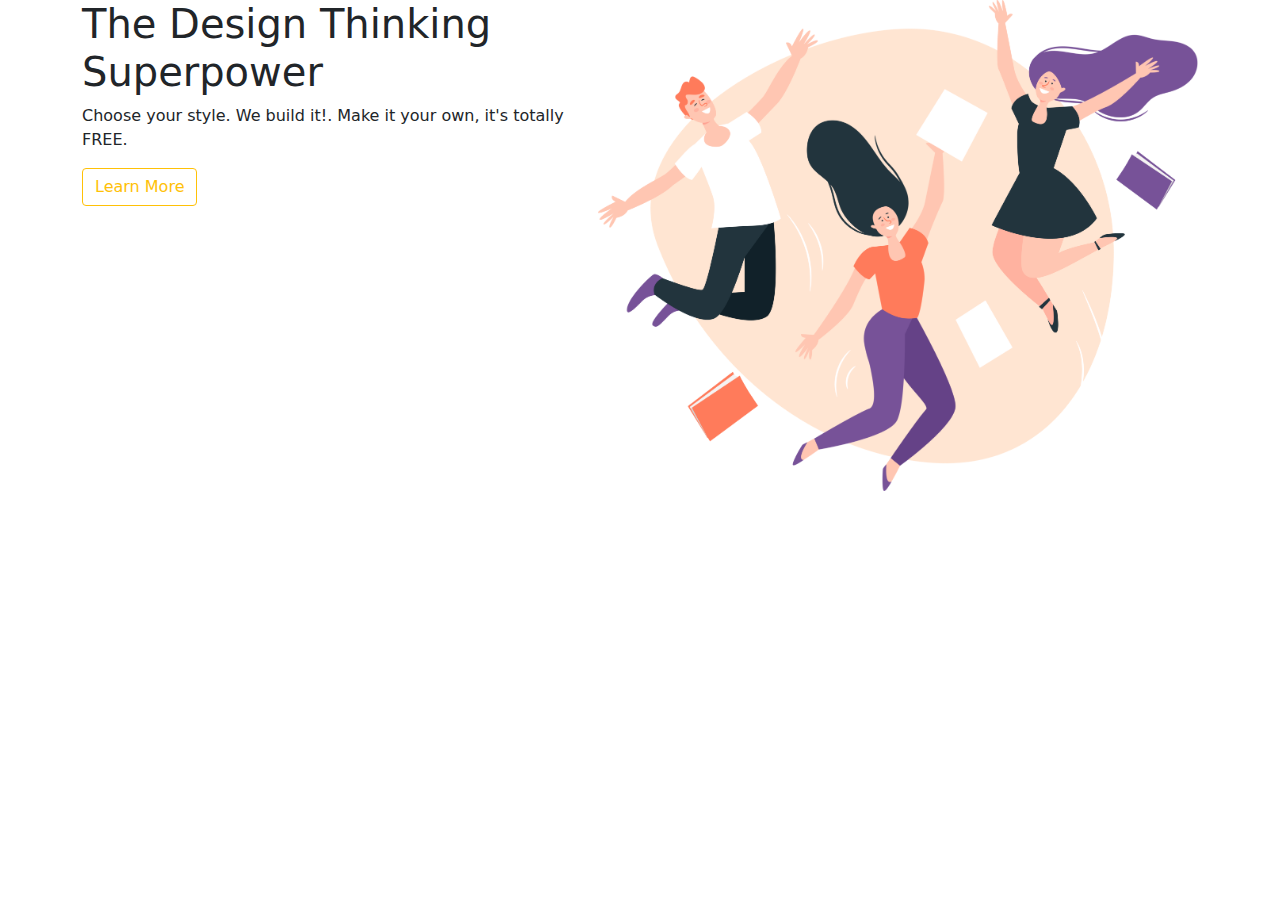
==== Web Design/index.html @ 1e3301ca "customize color based on hex color and bolding the font" ====
<!DOCTYPE html>
<html lang="en">

<head>
    <meta charset="UTF-8">
    <meta http-equiv="X-UA-Compatible" content="IE=edge">
    <meta name="viewport" content="width=device-width, initial-scale=1.0">
    <title>Homepage</title>
    <link rel="stylesheet" href="css/bootstrap.css">
    <link rel="stylesheet" href="css/custom.css">
</head>

<body>
    <section class="herobwa">
        <div class="container">
            <div class="row">
                <div class="col">
                    <h1>The Design Thinking Superpower</h1>
                    <p>Choose your style. We build it!. Make it your own, it's
                        totally FREE.
                    </p>
                    <button type="button" class="btn btn-outline-warning">Learn More</button>
                </div>
                <div class="col">
                    <img width="600" src="images/hero-icon.png" alt="">
                </div>
            </div>
        </div>
    </section>

    <script type="text/javascript" src="js/bootstrap.js"></script>
</body>

</html>
---- Web Design/css/custom.css ----
.btn-primary{
    background-color: #f90;
    border: 0px;
    font-weight: bold;
}
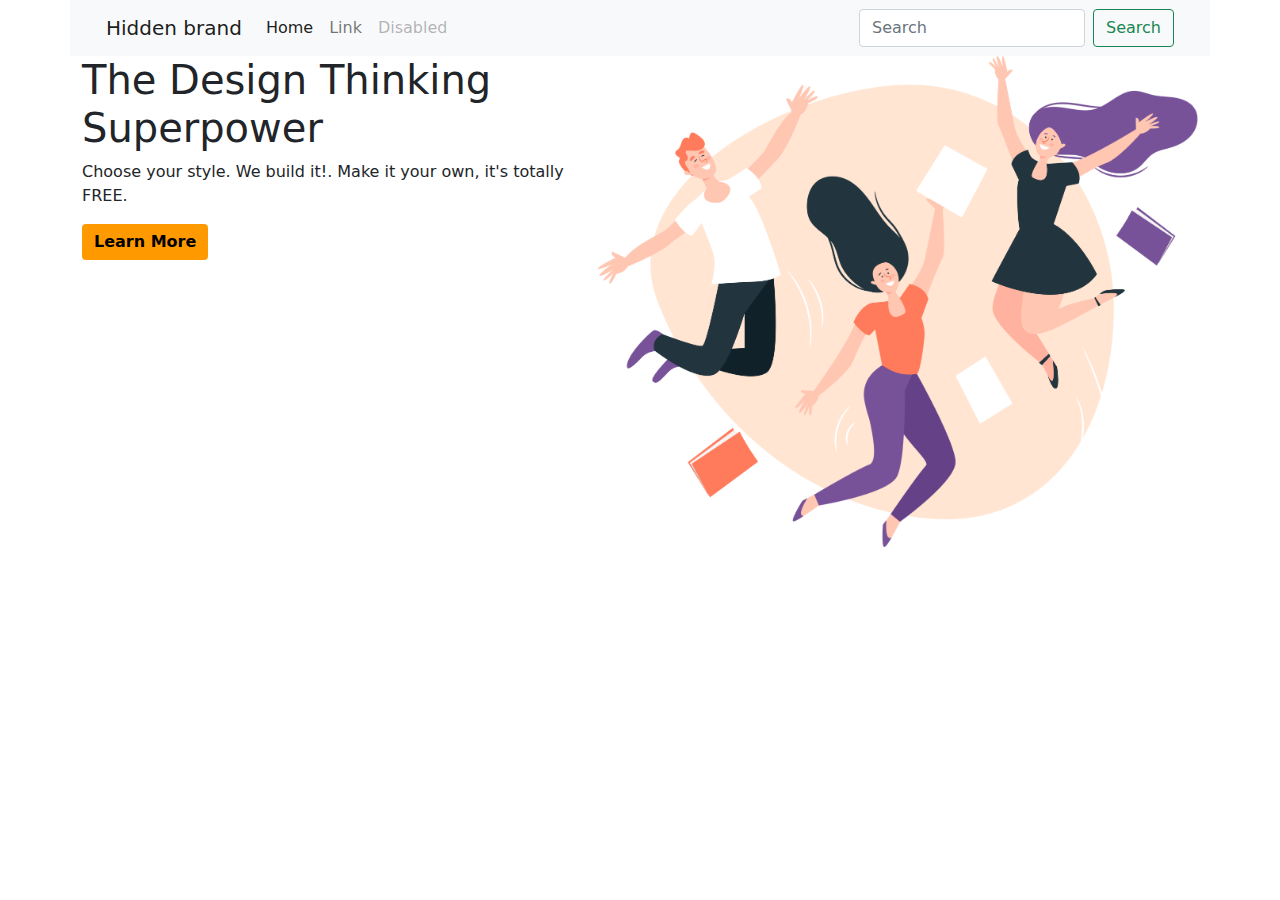
==== commit 31d87693: "add navbar brand" ====
--- a/Web Design/index.html
+++ b/Web Design/index.html
@@ -14,12 +14,39 @@
     <section class="herobwa">
         <div class="container">
             <div class="row">
+                <!--Pembuka Navbar-->
+                <nav class="navbar navbar-expand-lg navbar-light bg-light">
+                    <div class="container-fluid">
+                      <button class="navbar-toggler" type="button" data-bs-toggle="collapse" data-bs-target="#navbarTogglerDemo01" aria-controls="navbarTogglerDemo01" aria-expanded="false" aria-label="Toggle navigation">
+                        <span class="navbar-toggler-icon"></span>
+                      </button>
+                      <div class="collapse navbar-collapse" id="navbarTogglerDemo01">
+                        <a class="navbar-brand" href="#">Hidden brand</a>
+                        <ul class="navbar-nav me-auto mb-2 mb-lg-0">
+                          <li class="nav-item">
+                            <a class="nav-link active" aria-current="page" href="#">Home</a>
+                          </li>
+                          <li class="nav-item">
+                            <a class="nav-link" href="#">Link</a>
+                          </li>
+                          <li class="nav-item">
+                            <a class="nav-link disabled" href="#" tabindex="-1" aria-disabled="true">Disabled</a>
+                          </li>
+                        </ul>
+                        <form class="d-flex">
+                          <input class="form-control me-2" type="search" placeholder="Search" aria-label="Search">
+                          <button class="btn btn-outline-success" type="submit">Search</button>
+                        </form>
+                      </div>
+                    </div>
+                  </nav>
+                  <!--Penutup Navbar-->
                 <div class="col">
                     <h1>The Design Thinking Superpower</h1>
                     <p>Choose your style. We build it!. Make it your own, it's
                         totally FREE.
                     </p>
-                    <button type="button" class="btn btn-outline-warning">Learn More</button>
+                    <button type="button" class="btn btn-warning">Learn More</button>
                 </div>
                 <div class="col">
                     <img width="600" src="images/hero-icon.png" alt="">
--- a/Web Design/css/custom.css
+++ b/Web Design/css/custom.css
@@ -1,5 +1,6 @@
-.btn-primary{
+.btn-warning{
     background-color: #f90;
     border: 0px;
     font-weight: bold;
+    font-size: 16px;
 }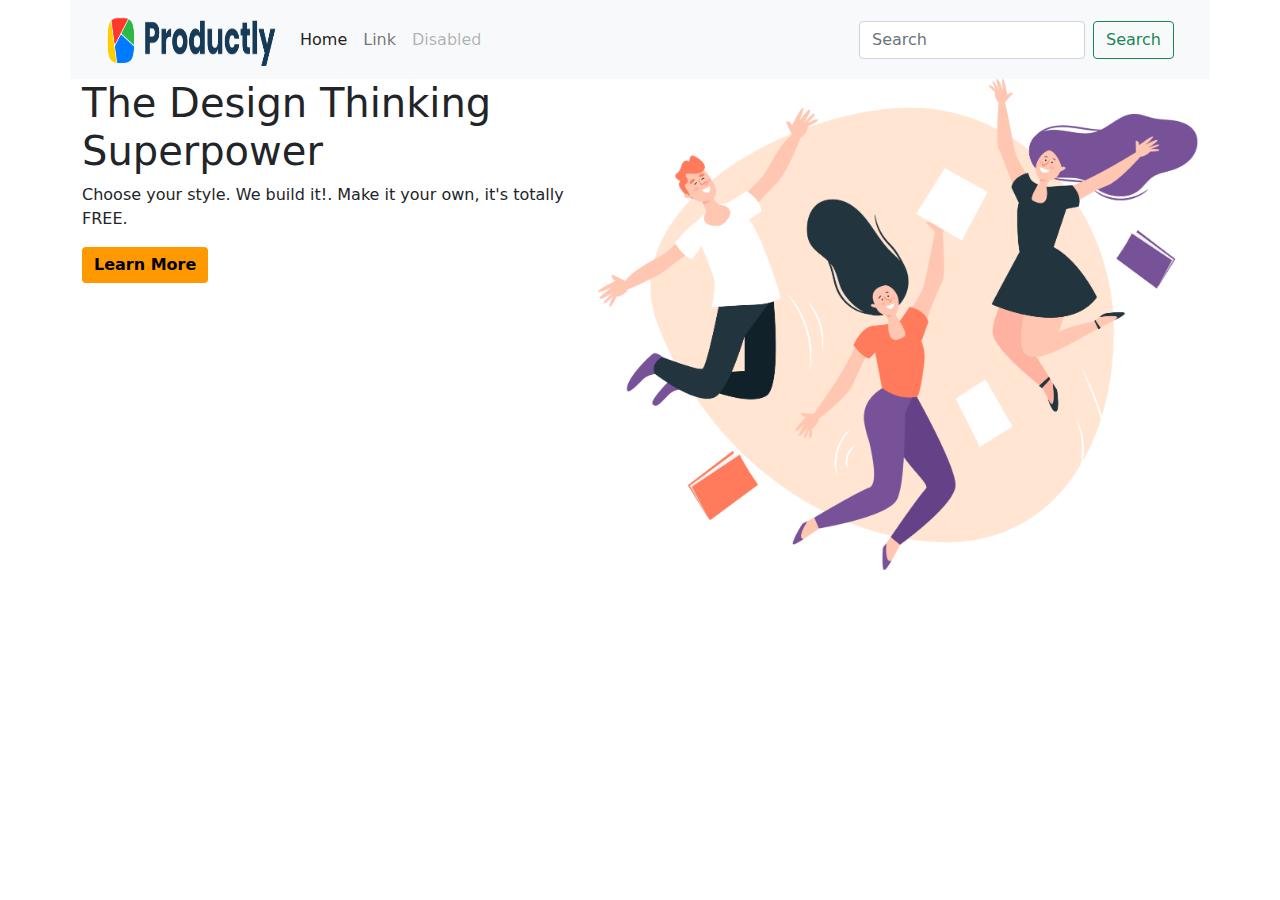
==== commit 58bc4edf: "Navigation bar" ====
--- a/Web Design/index.html
+++ b/Web Design/index.html
@@ -21,7 +21,9 @@
                         <span class="navbar-toggler-icon"></span>
                       </button>
                       <div class="collapse navbar-collapse" id="navbarTogglerDemo01">
-                        <a class="navbar-brand" href="#">Hidden brand</a>
+                        <a class="navbar-brand" href="#">
+                            <img src="images/logo.png" alt="" width="170" height="50" class="d-inline-block align-text-top">
+                        </a>
                         <ul class="navbar-nav me-auto mb-2 mb-lg-0">
                           <li class="nav-item">
                             <a class="nav-link active" aria-current="page" href="#">Home</a>
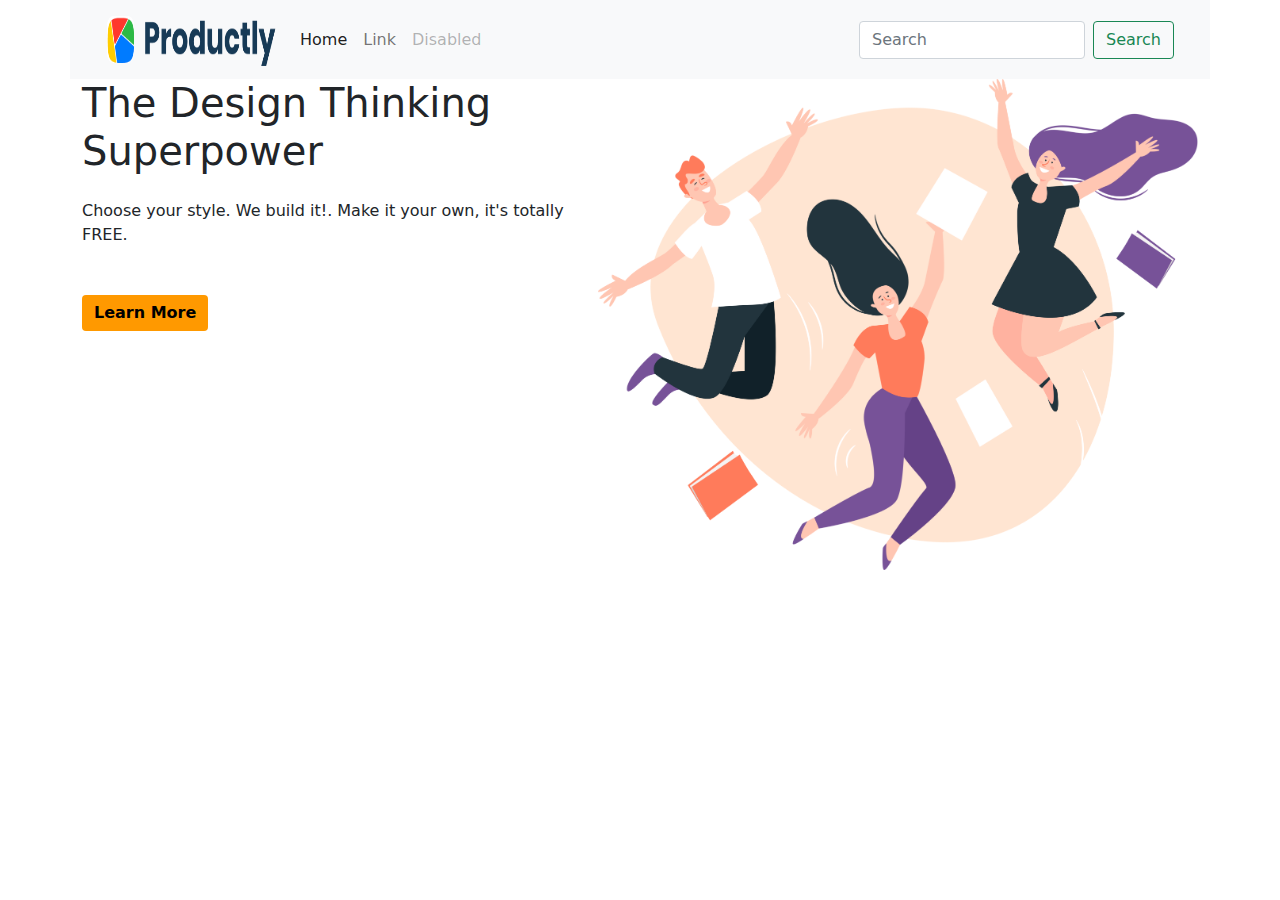
==== commit c9aed00b: "add margin and padding to the button" ====
--- a/Web Design/index.html
+++ b/Web Design/index.html
@@ -44,8 +44,8 @@
                   </nav>
                   <!--Penutup Navbar-->
                 <div class="col">
-                    <h1>The Design Thinking Superpower</h1>
-                    <p>Choose your style. We build it!. Make it your own, it's
+                    <h1 class="mb-4">The Design Thinking Superpower</h1>
+                    <p class="mb-5">Choose your style. We build it!. Make it your own, it's
                         totally FREE.
                     </p>
                     <button type="button" class="btn btn-warning">Learn More</button>
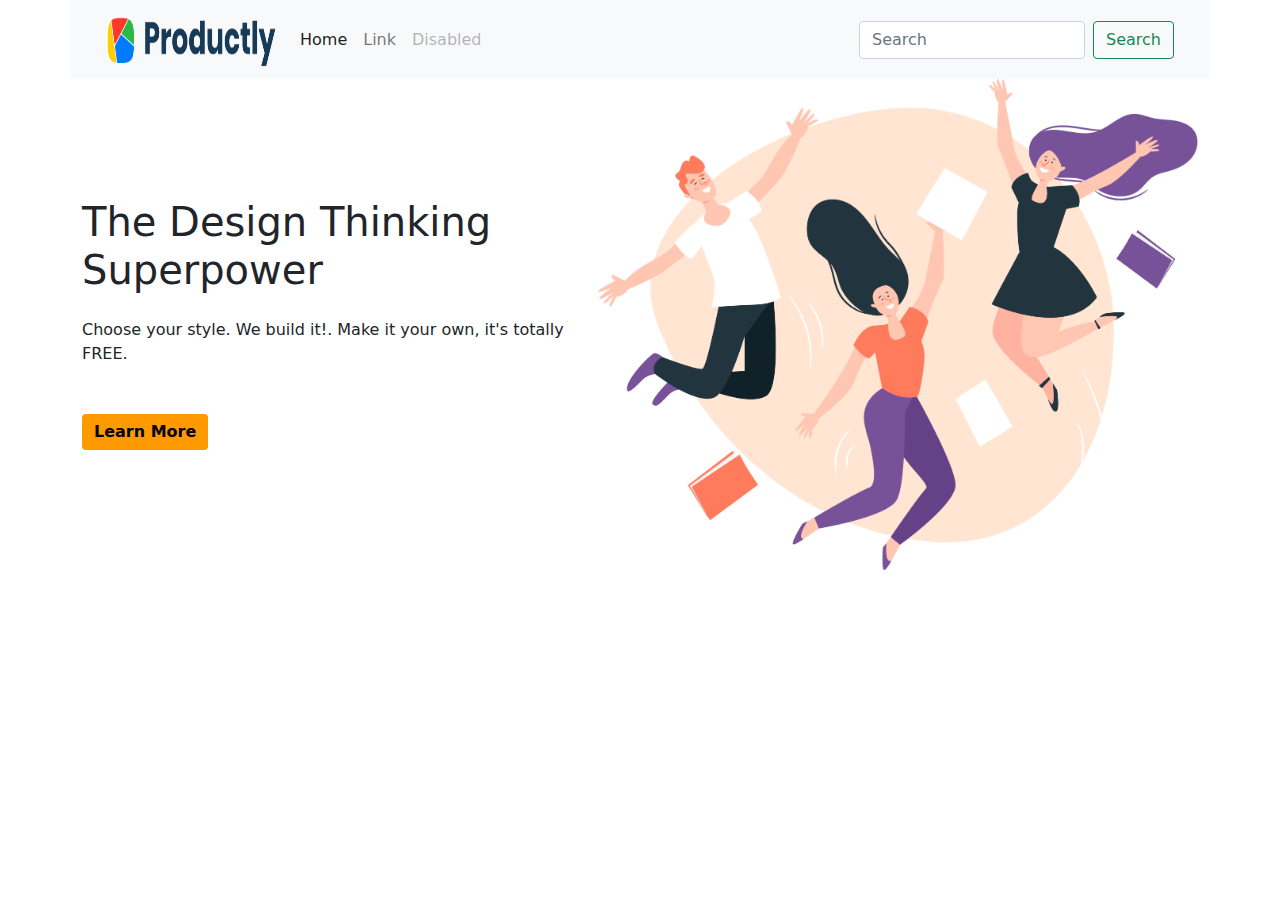
==== commit 6a7baad6: "adding flex to the column" ====
--- a/Web Design/index.html
+++ b/Web Design/index.html
@@ -43,7 +43,7 @@
                     </div>
                   </nav>
                   <!--Penutup Navbar-->
-                <div class="col">
+                <div class="col align-self-center">
                     <h1 class="mb-4">The Design Thinking Superpower</h1>
                     <p class="mb-5">Choose your style. We build it!. Make it your own, it's
                         totally FREE.
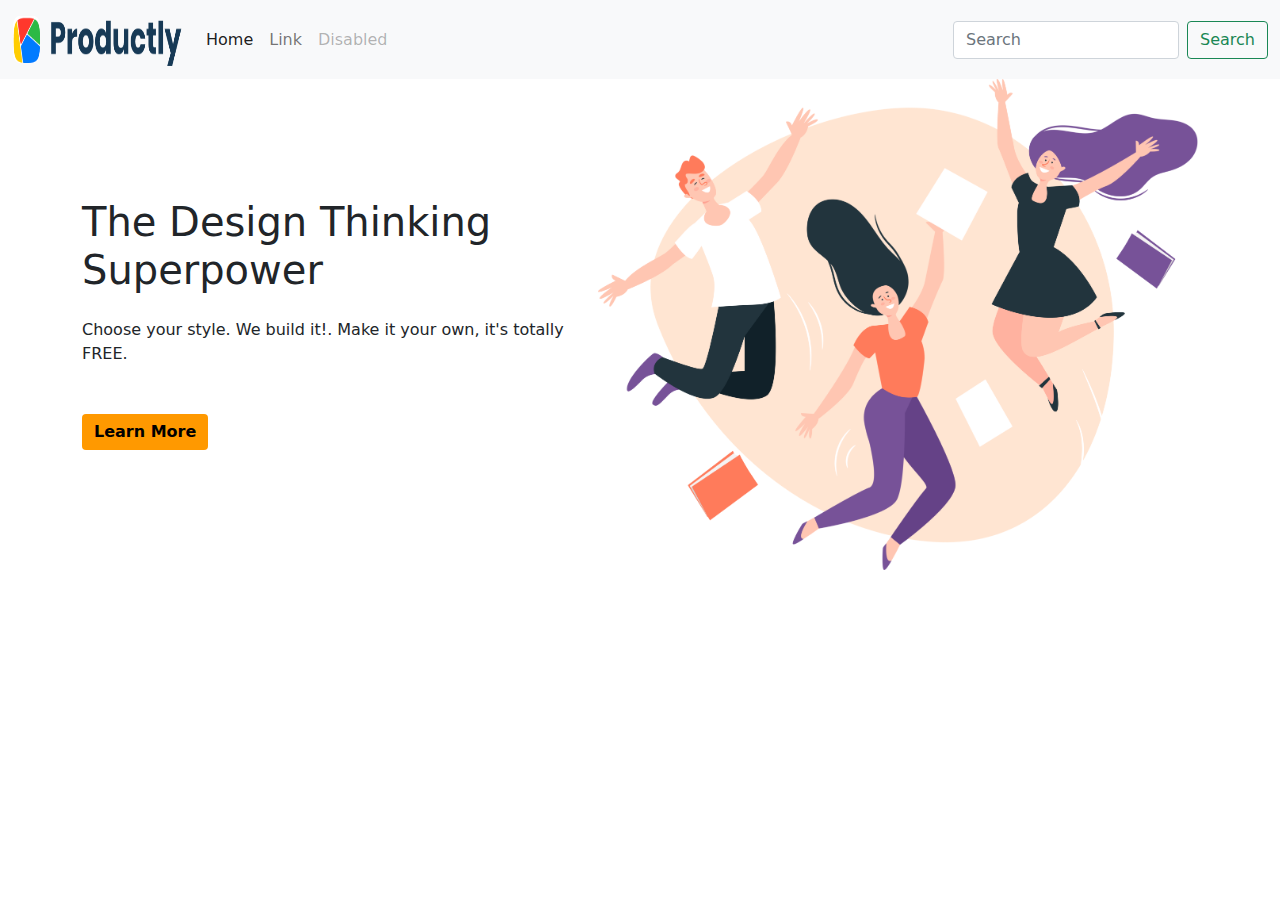
==== commit 8872ec76: "Adding and modify navbar" ====
--- a/Web Design/index.html
+++ b/Web Design/index.html
@@ -2,62 +2,64 @@
 <html lang="en">
 
 <head>
-    <meta charset="UTF-8">
-    <meta http-equiv="X-UA-Compatible" content="IE=edge">
-    <meta name="viewport" content="width=device-width, initial-scale=1.0">
-    <title>Homepage</title>
-    <link rel="stylesheet" href="css/bootstrap.css">
-    <link rel="stylesheet" href="css/custom.css">
+  <meta charset="UTF-8">
+  <meta http-equiv="X-UA-Compatible" content="IE=edge">
+  <meta name="viewport" content="width=device-width, initial-scale=1.0">
+  <title>Homepage</title>
+  <link rel="stylesheet" href="css/bootstrap.css">
+  <link rel="stylesheet" href="css/custom.css">
 </head>
 
 <body>
-    <section class="herobwa">
-        <div class="container">
-            <div class="row">
-                <!--Pembuka Navbar-->
-                <nav class="navbar navbar-expand-lg navbar-light bg-light">
-                    <div class="container-fluid">
-                      <button class="navbar-toggler" type="button" data-bs-toggle="collapse" data-bs-target="#navbarTogglerDemo01" aria-controls="navbarTogglerDemo01" aria-expanded="false" aria-label="Toggle navigation">
-                        <span class="navbar-toggler-icon"></span>
-                      </button>
-                      <div class="collapse navbar-collapse" id="navbarTogglerDemo01">
-                        <a class="navbar-brand" href="#">
-                            <img src="images/logo.png" alt="" width="170" height="50" class="d-inline-block align-text-top">
-                        </a>
-                        <ul class="navbar-nav me-auto mb-2 mb-lg-0">
-                          <li class="nav-item">
-                            <a class="nav-link active" aria-current="page" href="#">Home</a>
-                          </li>
-                          <li class="nav-item">
-                            <a class="nav-link" href="#">Link</a>
-                          </li>
-                          <li class="nav-item">
-                            <a class="nav-link disabled" href="#" tabindex="-1" aria-disabled="true">Disabled</a>
-                          </li>
-                        </ul>
-                        <form class="d-flex">
-                          <input class="form-control me-2" type="search" placeholder="Search" aria-label="Search">
-                          <button class="btn btn-outline-success" type="submit">Search</button>
-                        </form>
-                      </div>
-                    </div>
-                  </nav>
-                  <!--Penutup Navbar-->
-                <div class="col align-self-center">
-                    <h1 class="mb-4">The Design Thinking Superpower</h1>
-                    <p class="mb-5">Choose your style. We build it!. Make it your own, it's
-                        totally FREE.
-                    </p>
-                    <button type="button" class="btn btn-warning">Learn More</button>
-                </div>
-                <div class="col">
-                    <img width="600" src="images/hero-icon.png" alt="">
-                </div>
-            </div>
+  <!--Pembuka Navbar-->
+  <nav class="navbar navbar-expand-lg navbar-light bg-light">
+    <div class="container-fluid">
+      <button class="navbar-toggler" type="button" data-bs-toggle="collapse" data-bs-target="#navbarTogglerDemo01"
+        aria-controls="navbarTogglerDemo01" aria-expanded="false" aria-label="Toggle navigation">
+        <span class="navbar-toggler-icon"></span>
+      </button>
+      <div class="collapse navbar-collapse" id="navbarTogglerDemo01">
+        <a class="navbar-brand" href="#">
+          <img src="images/logo.png" alt="" width="170" height="50" class="d-inline-block align-text-top">
+        </a>
+        <ul class="navbar-nav me-auto mb-2 mb-lg-0">
+          <li class="nav-item">
+            <a class="nav-link active" aria-current="page" href="#">Home</a>
+          </li>
+          <li class="nav-item">
+            <a class="nav-link" href="#">Link</a>
+          </li>
+          <li class="nav-item">
+            <a class="nav-link disabled" href="#" tabindex="-1" aria-disabled="true">Disabled</a>
+          </li>
+        </ul>
+        <form class="d-flex">
+          <input class="form-control me-2" type="search" placeholder="Search" aria-label="Search">
+          <button class="btn btn-outline-success" type="submit">Search</button>
+        </form>
+      </div>
+    </div>
+  </nav>
+  <!--Penutup Navbar-->
+
+  <section class="herobwa">
+    <div class="container">
+      <div class="row">
+        <div class="col align-self-center">
+          <h1 class="mb-4">The Design Thinking Superpower</h1>
+          <p class="mb-5">Choose your style. We build it!. Make it your own, it's
+            totally FREE.
+          </p>
+          <button type="button" class="btn btn-warning">Learn More</button>
         </div>
-    </section>
+        <div class="col">
+          <img width="600" src="images/hero-icon.png" alt="">
+        </div>
+      </div>
+    </div>
+  </section>
 
-    <script type="text/javascript" src="js/bootstrap.js"></script>
+  <script type="text/javascript" src="js/bootstrap.js"></script>
 </body>
 
 </html>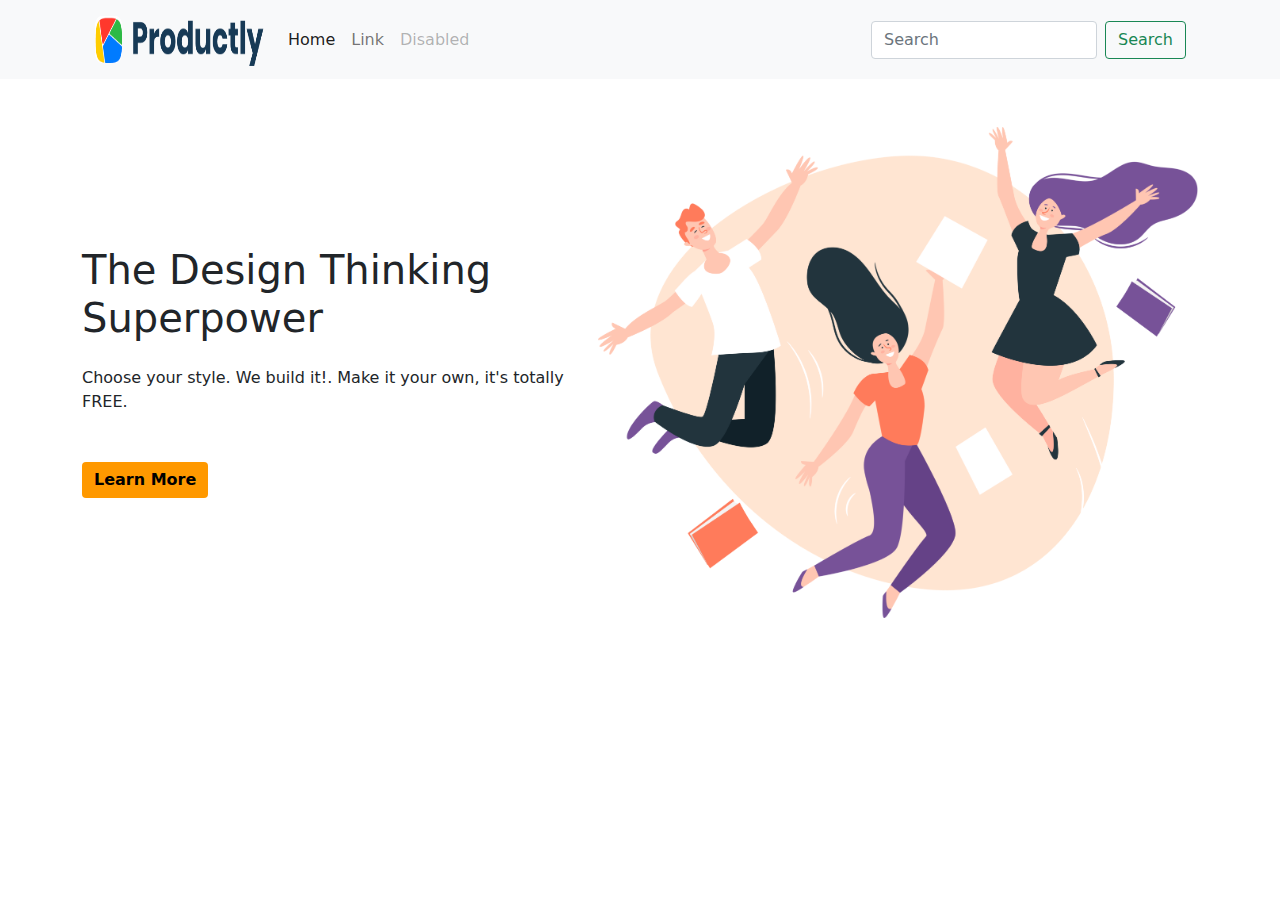
==== commit 1fd637f5: "Give container to the navbar" ====
--- a/Web Design/index.html
+++ b/Web Design/index.html
@@ -13,36 +13,38 @@
 <body>
   <!--Pembuka Navbar-->
   <nav class="navbar navbar-expand-lg navbar-light bg-light">
-    <div class="container-fluid">
-      <button class="navbar-toggler" type="button" data-bs-toggle="collapse" data-bs-target="#navbarTogglerDemo01"
-        aria-controls="navbarTogglerDemo01" aria-expanded="false" aria-label="Toggle navigation">
-        <span class="navbar-toggler-icon"></span>
-      </button>
-      <div class="collapse navbar-collapse" id="navbarTogglerDemo01">
-        <a class="navbar-brand" href="#">
-          <img src="images/logo.png" alt="" width="170" height="50" class="d-inline-block align-text-top">
-        </a>
-        <ul class="navbar-nav me-auto mb-2 mb-lg-0">
-          <li class="nav-item">
-            <a class="nav-link active" aria-current="page" href="#">Home</a>
-          </li>
-          <li class="nav-item">
-            <a class="nav-link" href="#">Link</a>
-          </li>
-          <li class="nav-item">
-            <a class="nav-link disabled" href="#" tabindex="-1" aria-disabled="true">Disabled</a>
-          </li>
-        </ul>
-        <form class="d-flex">
-          <input class="form-control me-2" type="search" placeholder="Search" aria-label="Search">
-          <button class="btn btn-outline-success" type="submit">Search</button>
-        </form>
+    <div class="container">
+      <div class="container-fluid">
+        <button class="navbar-toggler" type="button" data-bs-toggle="collapse" data-bs-target="#navbarTogglerDemo01"
+          aria-controls="navbarTogglerDemo01" aria-expanded="false" aria-label="Toggle navigation">
+          <span class="navbar-toggler-icon"></span>
+        </button>
+        <div class="collapse navbar-collapse" id="navbarTogglerDemo01">
+          <a class="navbar-brand" href="#">
+            <img src="images/logo.png" alt="" width="170" height="50" class="d-inline-block align-text-top">
+          </a>
+          <ul class="navbar-nav me-auto mb-2 mb-lg-0">
+            <li class="nav-item">
+              <a class="nav-link active" aria-current="page" href="#">Home</a>
+            </li>
+            <li class="nav-item">
+              <a class="nav-link" href="#">Link</a>
+            </li>
+            <li class="nav-item">
+              <a class="nav-link disabled" href="#" tabindex="-1" aria-disabled="true">Disabled</a>
+            </li>
+          </ul>
+          <form class="d-flex">
+            <input class="form-control me-2" type="search" placeholder="Search" aria-label="Search">
+            <button class="btn btn-outline-success" type="submit">Search</button>
+          </form>
+        </div>
       </div>
     </div>
   </nav>
   <!--Penutup Navbar-->
 
-  <section class="herobwa">
+  <section class="herobwa mt-5">
     <div class="container">
       <div class="row">
         <div class="col align-self-center">
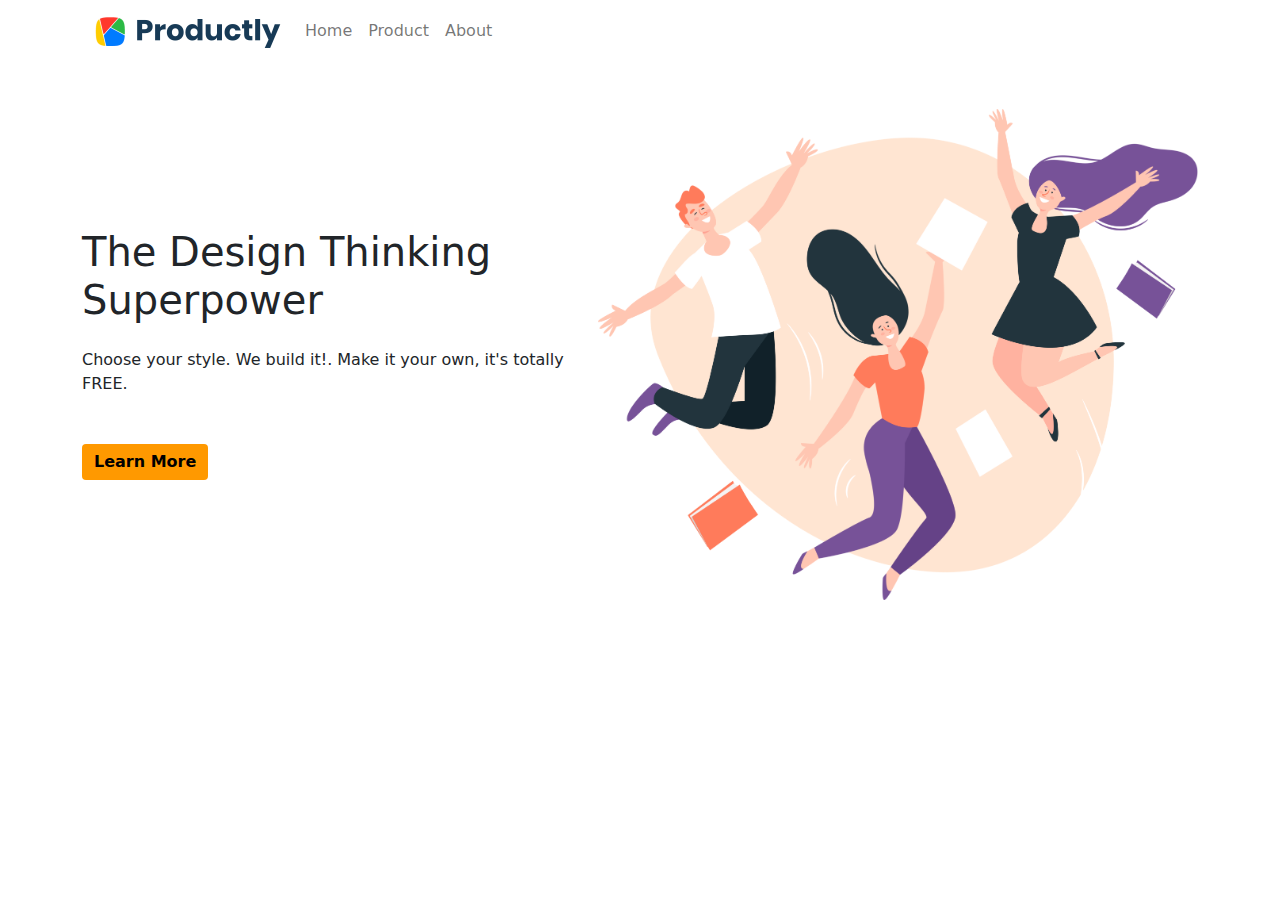
==== commit 54a89efd: "Finish" ====
--- a/Web Design/index.html
+++ b/Web Design/index.html
@@ -12,7 +12,7 @@
 
 <body>
   <!--Pembuka Navbar-->
-  <nav class="navbar navbar-expand-lg navbar-light bg-light">
+  <nav class="navbar py navbar-expand-lg navbar-light">
     <div class="container">
       <div class="container-fluid">
         <button class="navbar-toggler" type="button" data-bs-toggle="collapse" data-bs-target="#navbarTogglerDemo01"
@@ -21,23 +21,19 @@
         </button>
         <div class="collapse navbar-collapse" id="navbarTogglerDemo01">
           <a class="navbar-brand" href="#">
-            <img src="images/logo.png" alt="" width="170" height="50" class="d-inline-block align-text-top">
+            <img src="images/logo.png" alt="" width="187" height="me-auto" class="d-inline-block align-text-top">
           </a>
           <ul class="navbar-nav me-auto mb-2 mb-lg-0">
             <li class="nav-item">
-              <a class="nav-link active" aria-current="page" href="#">Home</a>
+              <a class="nav-link" href="#">Home</a>
             </li>
             <li class="nav-item">
-              <a class="nav-link" href="#">Link</a>
+              <a class="nav-link" href="#">Product</a>
             </li>
             <li class="nav-item">
-              <a class="nav-link disabled" href="#" tabindex="-1" aria-disabled="true">Disabled</a>
+              <a class="nav-link" href="#">About</a>
             </li>
           </ul>
-          <form class="d-flex">
-            <input class="form-control me-2" type="search" placeholder="Search" aria-label="Search">
-            <button class="btn btn-outline-success" type="submit">Search</button>
-          </form>
         </div>
       </div>
     </div>
